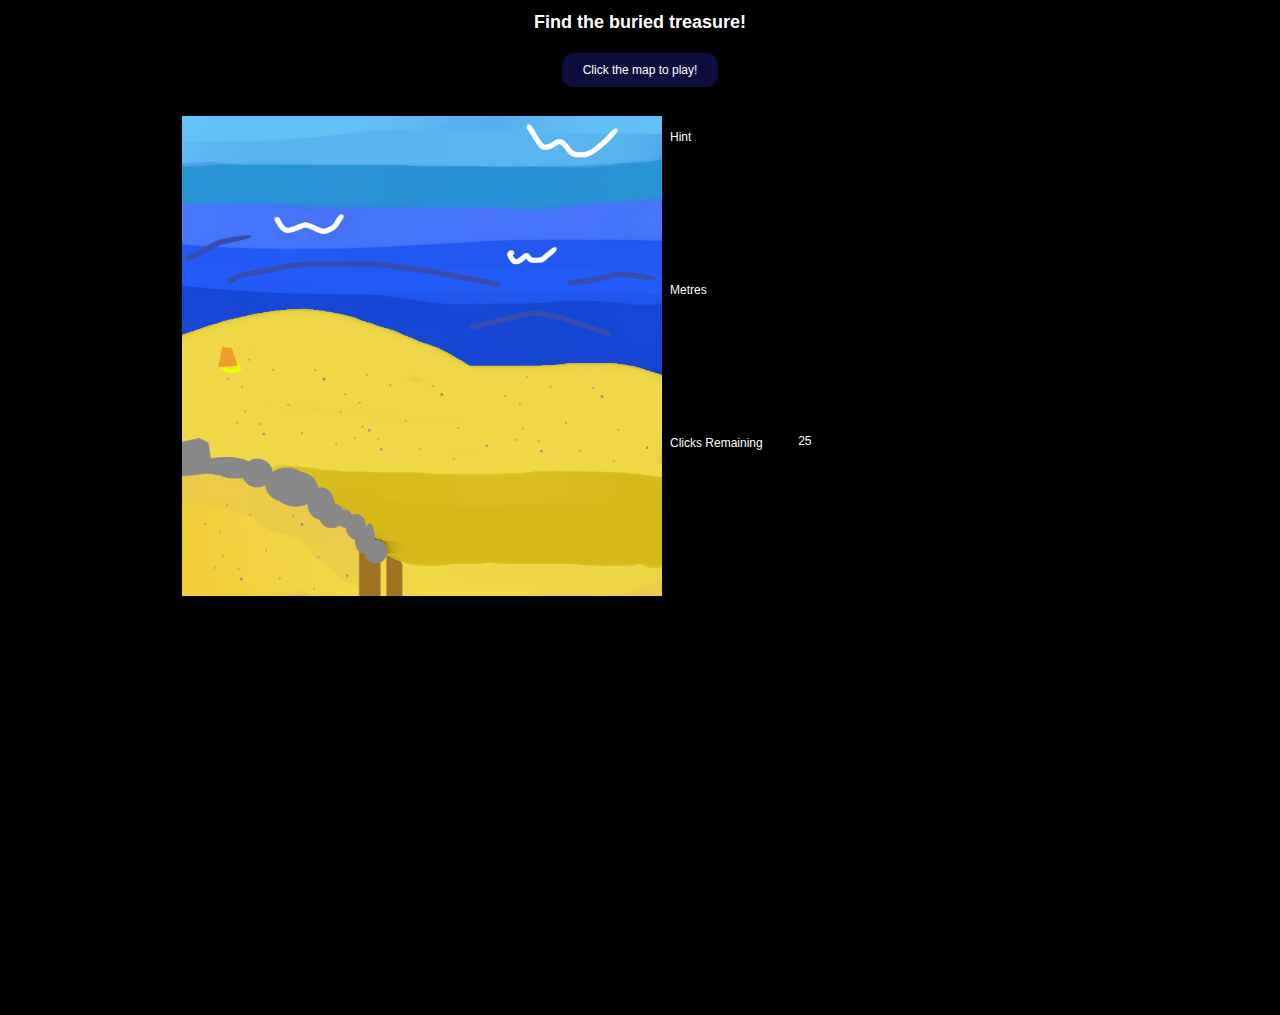
==== src/hunt/index.html @ b2f2b7de "Third commit" ====
<!DOCTYPE html>
<html lang="en">
<head>
    <title>Treasure Hunt</title>
    <link type="text/css" rel="stylesheet" href="apex.css">
</head>

<body>
    <center>

    <h1 id="heading">Find the buried treasure!</h1>
    <h2 id="heading"><p id="cts"></p></h2>
    <p id="retry"></p>
    <br/>
    <br/>
    <br/>
    


    <table class="tg">

    <tr>

        <td rowspan="3"><img alt="map" id="map" height=800 width=800 src="./beach.png"></td>



        <td height=50 width=200 class="tg-dusx"><br style="line-height: 50%">Hint</td>
        <td height=50 width=500 class="tg-kus3"><p id="distance"></p></td>


    </tr>

    <tr>

        <td height=50 width=200 class="tg-dusx"><br style="line-height: 50%">Metres</td>
        <td height=50 width=500 class="tg-kus3"><p id="metres"></p></td>

    </tr>

    <tr>

        <td height=50 width=200 class="tg-dusx"><br style="line-height: 50%">Clicks Remaining</td>
        <td height=50 width=500 class="tg-kus3"><p id="remaining"></p></td>

    </tr>

    </table>

    </center>
    
    <script src="./jquery.js"></script>
    <script src="./core.js"></script>

</body>
</html>
---- src/hunt/apex.css ----
html {
    background: black;
    cursor: auto;
    zoom: 0.6;
}

#map {
    width: 800px;
    height: 800px;
    border-radius: 0px;
}

#heading {
    color: white;
    font-size: 30px;
    font-family: arial;
}

#distance, #remaining, #metres {
    font-family: arial;
    font-size: 20px;
}

.tg {
    border-color: transparent;
    font-family: Arial, sans-serif;
    border-spacing: 3px;
    border-collapse: separate;
}


.tg td {
    border-color: transparent;
    border-style: solid;
    font-family:Arial, sans-serif;
    font-size:20px;
    overflow:hidden;
    word-break:normal;
}

.tg th{
    border-width:1px;
    border-color: transparent;
    font-family:Arial, sans-serif;
    font-size:20px;
    font-weight:normal;
    overflow:hidden;
    word-break:normal;
}

.tg .tg-kus3{
    background-color:transparent;
    color:white;
    border-color: transparent;
    text-align:left;
    vertical-align:top;
}

.tg .tg-dusx {
    background-color: transparent;
    border-color: transparent;
    color:white;
    text-align:left;
    vertical-align:top;
}

::-webkit-scrollbar {
    width: 4px;
}

::-webkit-scrollbar-track {
    background: transparent;
}

::-webkit-scrollbar-thumb {
    background: #2e2e2e;
}

::-webkit-scrollbar-thumb:hover {
    background: #2e2e2e;
}

#retry {
    border: 1px solid rgb(14, 14, 62);
    border-radius: 18px;
    background-color: rgb(14, 14, 62);
    color: white;
    padding: 15px 32px;
    text-align: center;
    text-decoration: none;
    display: inline-block;
    font-size: 20px;
    margin: 4px 2px;
    cursor: pointer;
    box-shadow: 0 4px 8px 0 rgba(0, 0, 0, 0.2);
    transition: 0.3s;
    font-family: arial;
}
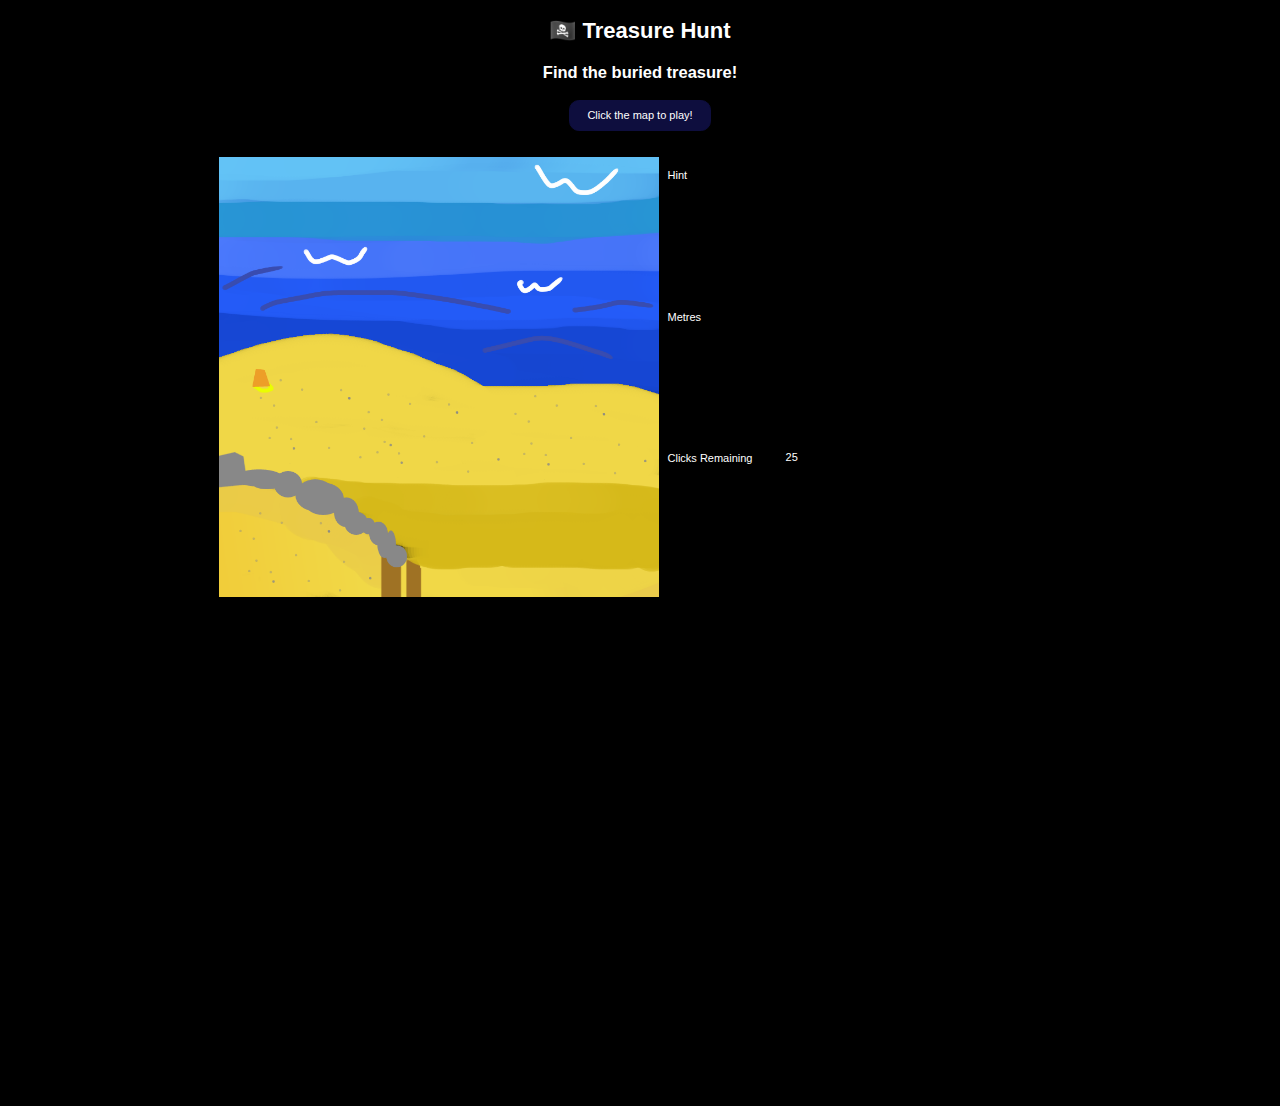
==== commit cfbe8fbb: "." ====
--- a/src/hunt/index.html
+++ b/src/hunt/index.html
@@ -7,9 +7,10 @@
 
 <body>
     <center>
-
-    <h1 id="heading">Find the buried treasure!</h1>
-    <h2 id="heading"><p id="cts"></p></h2>
+    
+    <h2 id="gametitle">🏴‍☠️ Treasure Hunt</h1>
+    <h2 id="heading">Find the buried treasure!</h1>
+    <h3 id="heading"><p id="cts"></p></h2>
     <p id="retry"></p>
     <br/>
     <br/>
--- a/src/hunt/apex.css
+++ b/src/hunt/apex.css
@@ -1,13 +1,19 @@
 html {
     background: black;
     cursor: auto;
-    zoom: 0.6;
+    zoom: 0.55;
 }
 
 #map {
     width: 800px;
     height: 800px;
     border-radius: 0px;
+}
+
+#gametitle {
+    color: white;
+    font-size: 40px;
+    font-family: arial;
 }
 
 #heading {
